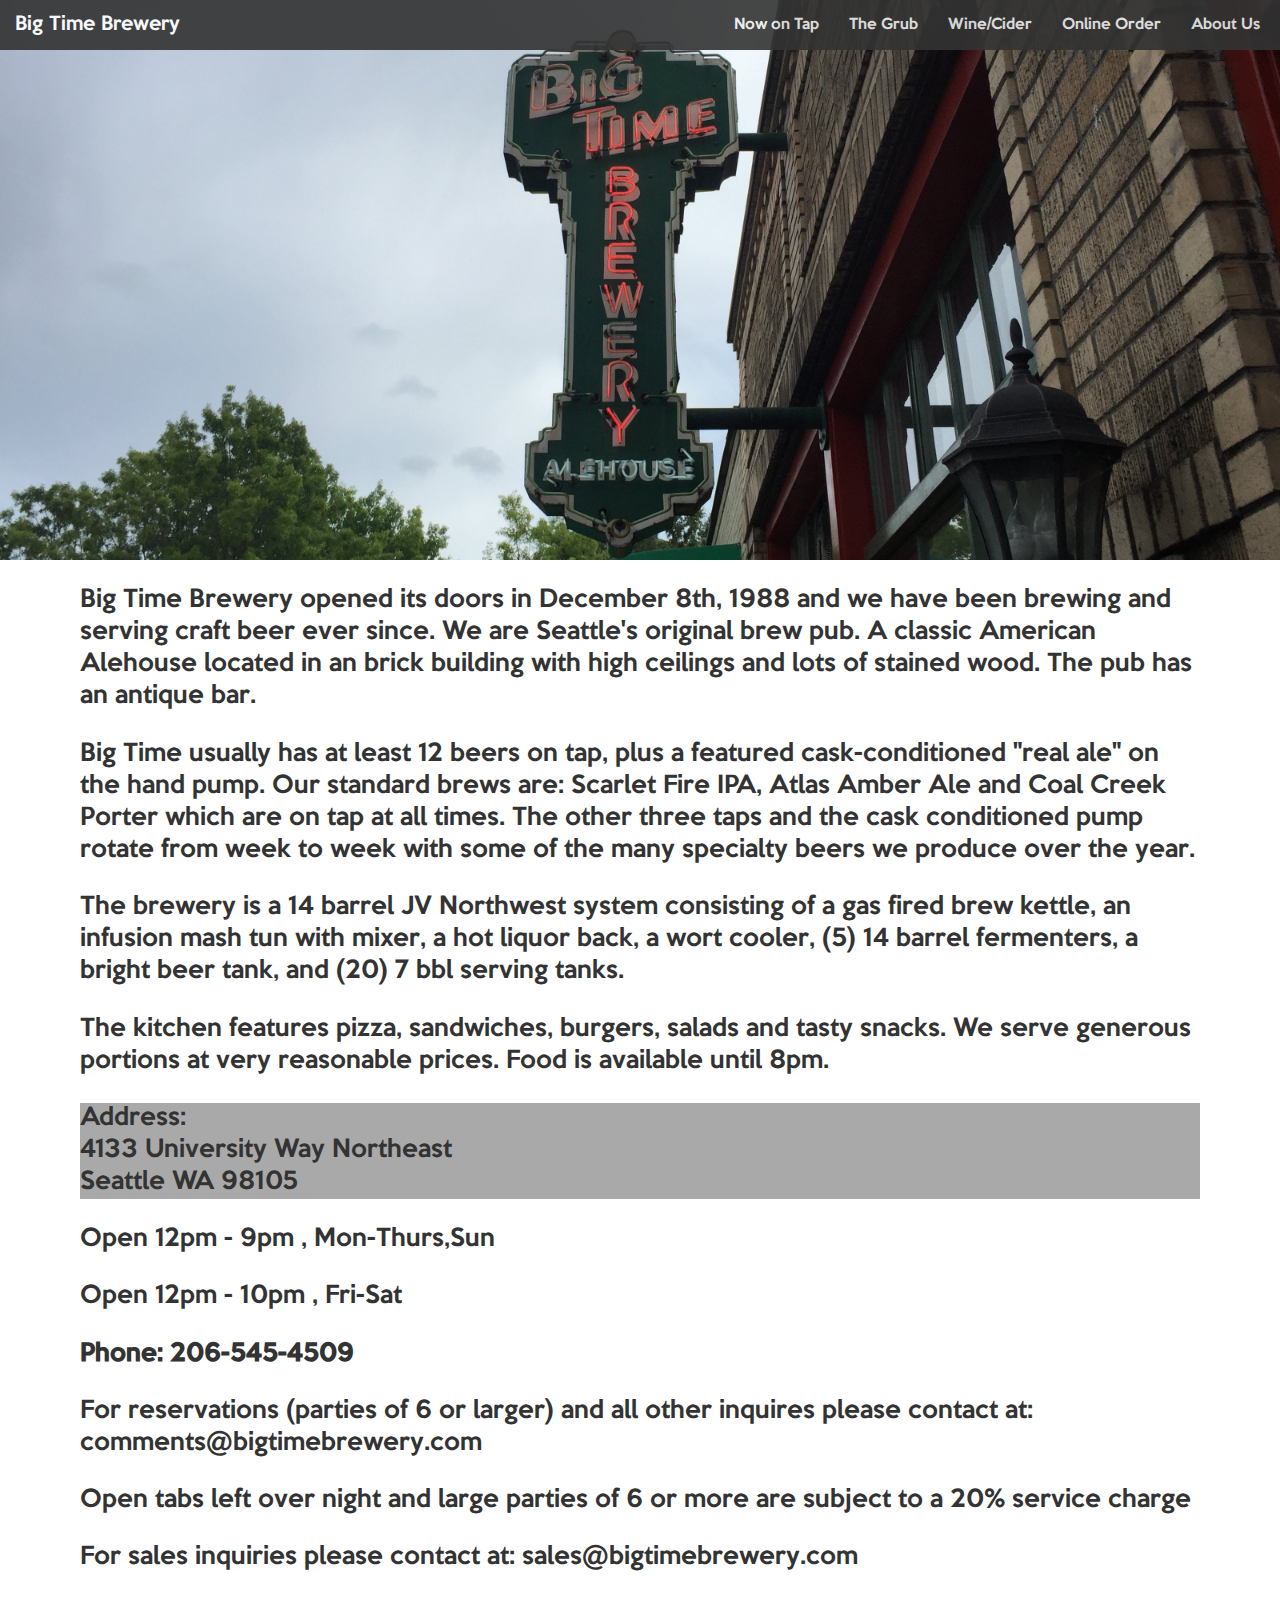
==== about.html @ e3c071cb "V29.4" ====
<!doctype html>
<html class="no-js" lang="">
    <head>
        <meta charset="utf-8">
        <meta http-equiv="x-ua-compatible" content="ie=edge">
        <title>About Us</title>
        <meta name="description" content="">
        <meta name="viewport" content="width=device-width, initial-scale=1">

        <link rel="apple-touch-icon" href="apple-touch-icon.png">
        <!-- Place favicon.ico in the root directory -->

	<link rel="stylesheet" href="css/bootstrap.css">
	<link rel="stylesheet" href="css/styles.css">
        <script src="js/vendor/modernizr-2.8.3.min.js"></script>
    </head>
    <body>
        <!--[if lt IE 8]>
            <p class="browserupgrade">You are using an <strong>outdated</strong> browser. Please <a href="http://browsehappy.com/">upgrade your browser</a> to improve your experience.</p>
        <![endif]-->

	<div class="navbar-default navbar-static-top navHeader">

		<a href="index.html" class="navbar-brand links navLinks">Big Time Brewery</a>
		<button class="navbar-toggle" data-toggle="collapse" data-target=".navHeaderCollapse">
			<span class="icon-bar"></span>
			<span class="icon-bar"></span>
			<span class="icon-bar"></span>
		</button>

		<div class="navbar-collapse navHeaderCollapse collapse">
			<ul class="nav navbar-nav navbar-right" style="margin-right:0;">
				<li class="links hidden-lg hidden-xl"><a href="#"></a></li>
				<li class="links"><a href="taps.html" class="navLinks">Now on Tap</a></li>
				<li class="links"><a href="grub.html" class="navLinks">The Grub</a></li>
				<li class="links"><a href="wine.html" class="navLinks">Wine/Cider</a></li>
				<li class="links"><a href="https://big-time-brewery.square.site/" target="_blank" class="navLinks">Online Order</a></li>
				<li class="links" style="margin-right:5px"><a href="about.html" class="navLinks">About Us</a></li>
			</ul>
		</div>

	</div>
	
	<div class="container-fluid center-block text-center row col-xs-cd-12 pictureHolder hidden-xs" id="pictureFrame">
		<img src="img/neonSignLg.jpg" alt="neon" class="img-responsive">
	</div>

	<div class="indexBody center-block container row col-lg-12">
		<img src="img/logoHeader.png" alt="Header" class="img-responsive center-block mobileHeader hidden-md hidden-lg hidden-sm hidden-xl">
		<div class="textHolder center-block col-sm-12 row">
		<div class="container">
			<p>Big Time Brewery opened its doors in December 8th, 1988 and we have been brewing and serving craft beer ever since. We are Seattle's original brew pub. A classic American Alehouse located in an brick building with high ceilings and lots of stained wood. The pub has an antique bar.</p>
			<p>Big Time usually has at least 12 beers on tap, plus a featured cask-conditioned "real ale" on the hand pump. Our standard brews are: Scarlet Fire IPA, Atlas Amber Ale and Coal Creek Porter which are on tap at all times. The other three taps and the cask conditioned pump rotate from week to week with some of the many specialty beers we produce over the year.</p>
			<p>The brewery is a 14 barrel JV Northwest system consisting of a gas fired brew kettle, an infusion mash tun with mixer, a hot liquor back, a wort cooler, (5) 14 barrel fermenters, a bright beer tank, and (20) 7 bbl serving tanks.<p>
			<p>The kitchen features pizza, sandwiches, burgers, salads and tasty snacks. We serve generous portions at very reasonable prices. Food is available until 8pm.</p>
			<!--<p>The pub is open from 11:30am to 12:30am seven days a week and brewery tours are available Monday through Friday during the day, or by appointment.</p>
			<p>Minors are allowed in the pub 'til 11pm.</p>-->
			<p class="grayBox">Address:<br>
			<a href="https://www.google.com/maps/dir/Current+Location/Big+Time+Brewery+Seattle+WA" target="_blank" id="addressLink">4133 University Way Northeast<br>
			Seattle WA 98105</a></p>
			
			<p>Open 12pm - 9pm , Mon-Thurs,Sun<br>
			<p>Open 12pm - 10pm , Fri-Sat<br>
			<!--<p>Open 11:30am - Last Call<br>
			 Sun-Thurs 11:30am - 12:30am<br>
			Fri-Sat 11:30am - 1:30am</p>
			<p>All ages welcome until 11pm</p>-->
			<p><strong>Phone: 206-545-4509</strong></p>
			<p>For reservations (parties of 6 or larger) and all other inquires please contact at: comments@bigtimebrewery.com</P>
			<p>Open tabs left over night  and large parties of 6 or more  are subject to a 20% service charge</P>
			<p>For sales inquiries please contact at: sales@bigtimebrewery.com</P>
			
		</div>
	</div>
</div>

        <script src="https://ajax.googleapis.com/ajax/libs/jquery/2.0.2/jquery.min.js"></script>
        <script>window.jQuery || document.write('<script src="js/vendor/jquery-2.0.2.min.js"><\/script>')</script>
        <script src="js/plugins.js"></script>
        <script src="js/main.js"></script>
	<script src="js/bootstrap.min.js"></script>
	<script src="js/custom.js"></script>

        <!-- Google Analytics: change UA-XXXXX-X to be your site's ID. -->
        <script>
            (function(b,o,i,l,e,r){b.GoogleAnalyticsObject=l;b[l]||(b[l]=
            function(){(b[l].q=b[l].q||[]).push(arguments)});b[l].l=+new Date;
            e=o.createElement(i);r=o.getElementsByTagName(i)[0];
            e.src='https://www.google-analytics.com/analytics.js';
            r.parentNode.insertBefore(e,r)}(window,document,'script','ga'));
            ga('create','UA-67184218-1','auto');ga('send','pageview');
        </script>
    </body>
</html>
---- css/styles.css ----
@font-face {
  font-family: KeepCalm;
  src: url(../fonts/KeepCalm-Medium.ttf);
}
p {
  font-size: 2.5vh;
  font-family: KeepCalm;
  margin: 25px 10px;
}
h1 {
  font-family: KeepCalm;
  margin: 10px 0px;
  margin-top: 20px;
}
h2,
h3 {
  font-family: KeepCalm;
}
a {
  font-family: KeepCalm;
}
body {
  background-color: #ffffff;
}
#addressLink {
  color: #333333;
}
#myCarousel {
  min-height: 350px;
}
#tapBanner {
  margin-top: 15px;
}
#menuBanner {
  margin: 15px 0px;
}
.indexBody,
.center-block,
.text-center,
container-fluid,
.row {
  position: 0 0 ;
}
.container-fluid,
.row,
center-block,
.text-center {
  margin: 0% 0%;
}
.navbar-default,
.navbar-toggle,
.navbar-collapse,
.navHeader,
.navHeaderExpanded,
.bigTimeHeader,
.tapHeader {
  background-color: #333333;
  opacity: 0.9;
}
.mainBody,
.textHolder,
.pictureHolder .topLayer {
  background-color: #ffffff;
}
#pictureFrame,
.slideshowPictures {
  width: 100%;
  height: 100%;
  margin: 0;
  padding: 0;
}
.navLinks {
  color: #ffffff !important;
}
.links {
  opacity: 1 !important;
}
.indexBody {
  height: 100%;
  width: 100%;
}
.headerLogo {
  max-width: 100px;
}
.textHolder {
  width: 100%;
}
.secondaryBody {
  margin: 50px 0px;
  border-radius: 10px;
}
.navHeaderCollapse {
  margin-left: 200px;
}
.headerHolder {
  display: flex;
  position: absolute;
  z-index: 3;
  height: 100%;
  width: 100%;
  align-items: center;
}
.bigTimeHeader {
  max-width: 500px;
  margin: auto;
  padding: 25px;
  color: #ffffff !important;
}
.tapHeader {
  max-width: 750px;
  margin: auto;
  padding: 25px;
  color: #ffffff !important;
}
.navbar-collapse {
  z-index: 1000;
}
.mobileHeader {
  margin-top: 65px;
}
.topLayer {
  width: 100%;
}
.navHeader {
  position: absolute;
  width: 100%;
}
.navHeaderExpanded {
  position: absolute;
  width: 100%;
}
.pictureHolder {
  position: static;
}
.grayBox {
  background-color: #a9a9a9;
}
.mainBody {
  height: 100%;
}
.connectPic {
  width: 30px;
  margin: 0px 10px;
}
.headerText {
  margin: 5px 0px 0px  0px;
}
.flexMobile {
  display: flex;
  height: 75px;
  align-items: center;
  justify-content: space-around;
}
.btMenu {
  width: 200%;
}
.drinkHeader {
  margin: 20px 0px;
}
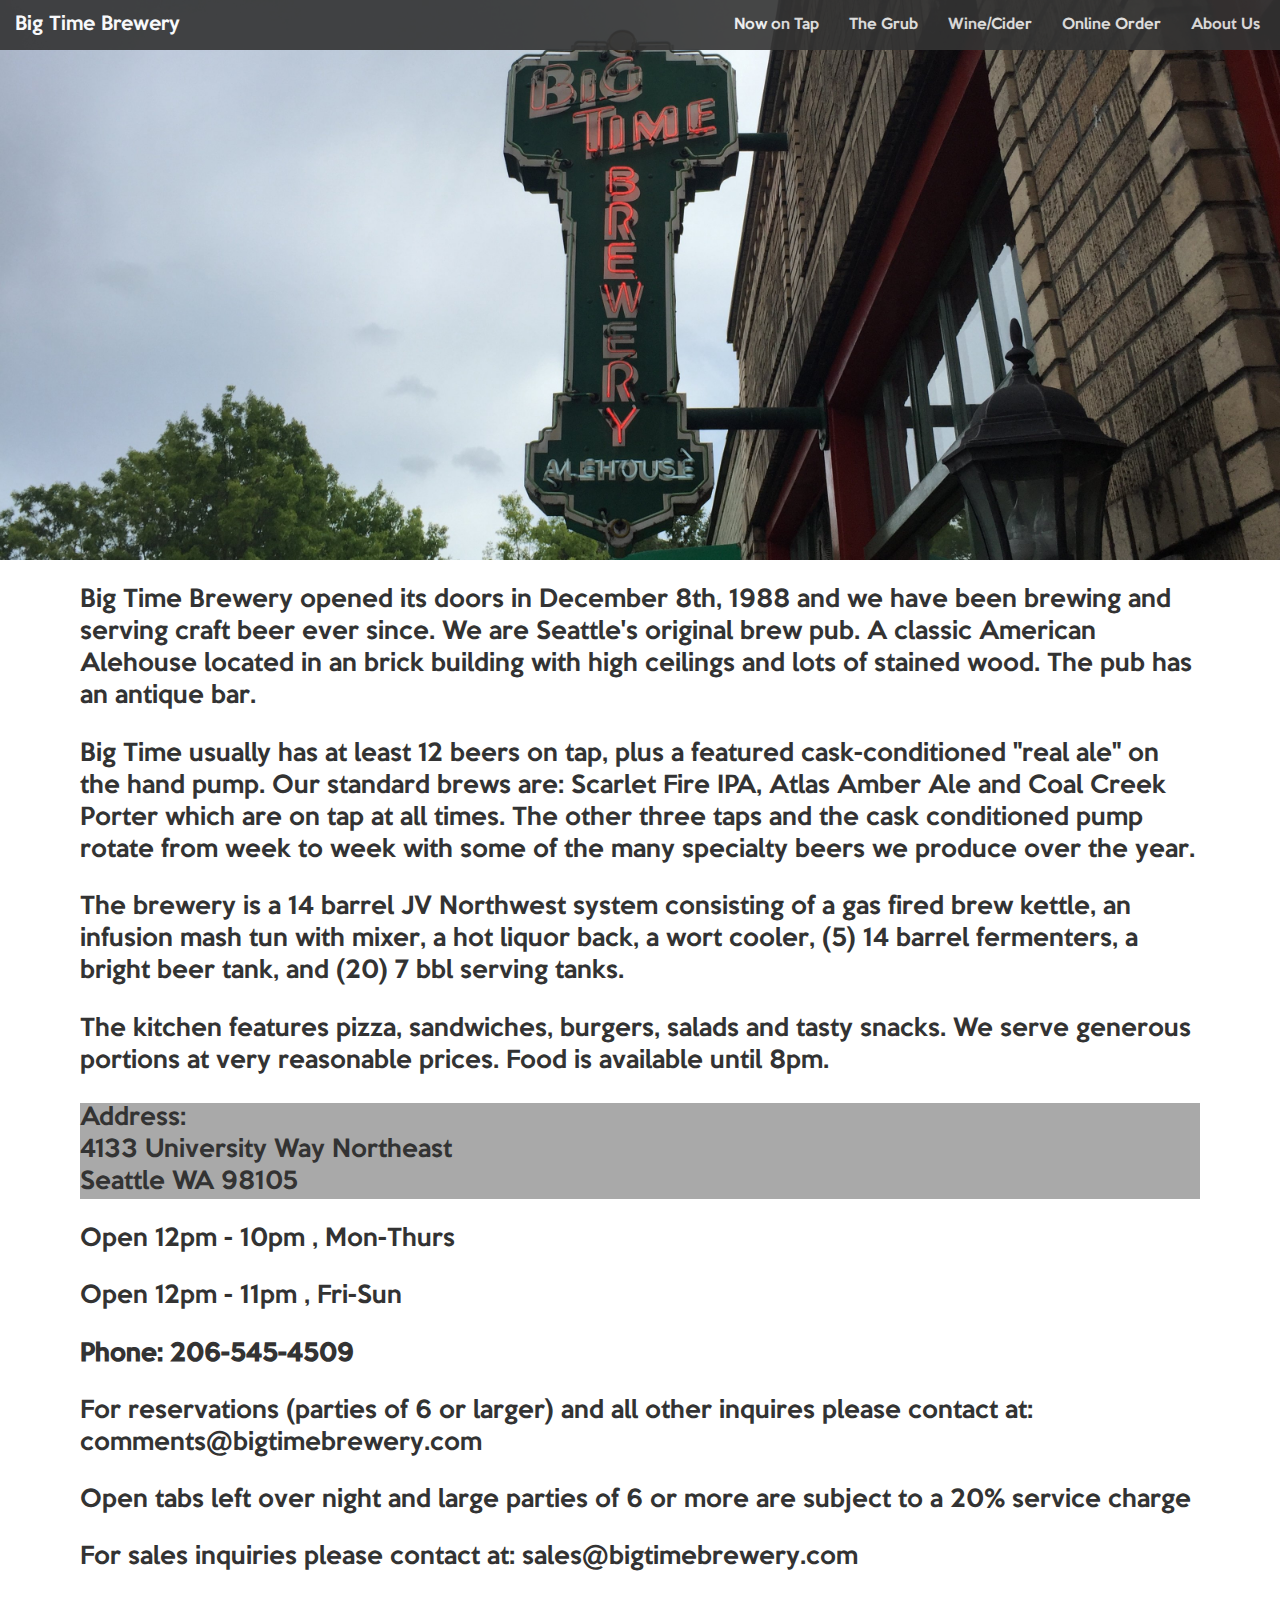
==== commit c7ff9f64: "V30.6" ====
--- a/about.html
+++ b/about.html
@@ -34,7 +34,7 @@
 				<li class="links"><a href="taps.html" class="navLinks">Now on Tap</a></li>
 				<li class="links"><a href="grub.html" class="navLinks">The Grub</a></li>
 				<li class="links"><a href="wine.html" class="navLinks">Wine/Cider</a></li>
-				<li class="links"><a href="https://big-time-brewery.square.site/" target="_blank" class="navLinks">Online Order</a></li>
+				<li class="links"><a href="https://ordering.app/bigtimebrewery/" target="_blank" class="navLinks">Online Order</a></li>
 				<li class="links" style="margin-right:5px"><a href="about.html" class="navLinks">About Us</a></li>
 			</ul>
 		</div>
@@ -59,8 +59,8 @@
 			<a href="https://www.google.com/maps/dir/Current+Location/Big+Time+Brewery+Seattle+WA" target="_blank" id="addressLink">4133 University Way Northeast<br>
 			Seattle WA 98105</a></p>
 			
-			<p>Open 12pm - 9pm , Mon-Thurs,Sun<br>
-			<p>Open 12pm - 10pm , Fri-Sat<br>
+			<p>Open 12pm - 10pm , Mon-Thurs<br>
+			<p>Open 12pm - 11pm , Fri-Sun<br>
 			<!--<p>Open 11:30am - Last Call<br>
 			 Sun-Thurs 11:30am - 12:30am<br>
 			Fri-Sat 11:30am - 1:30am</p>
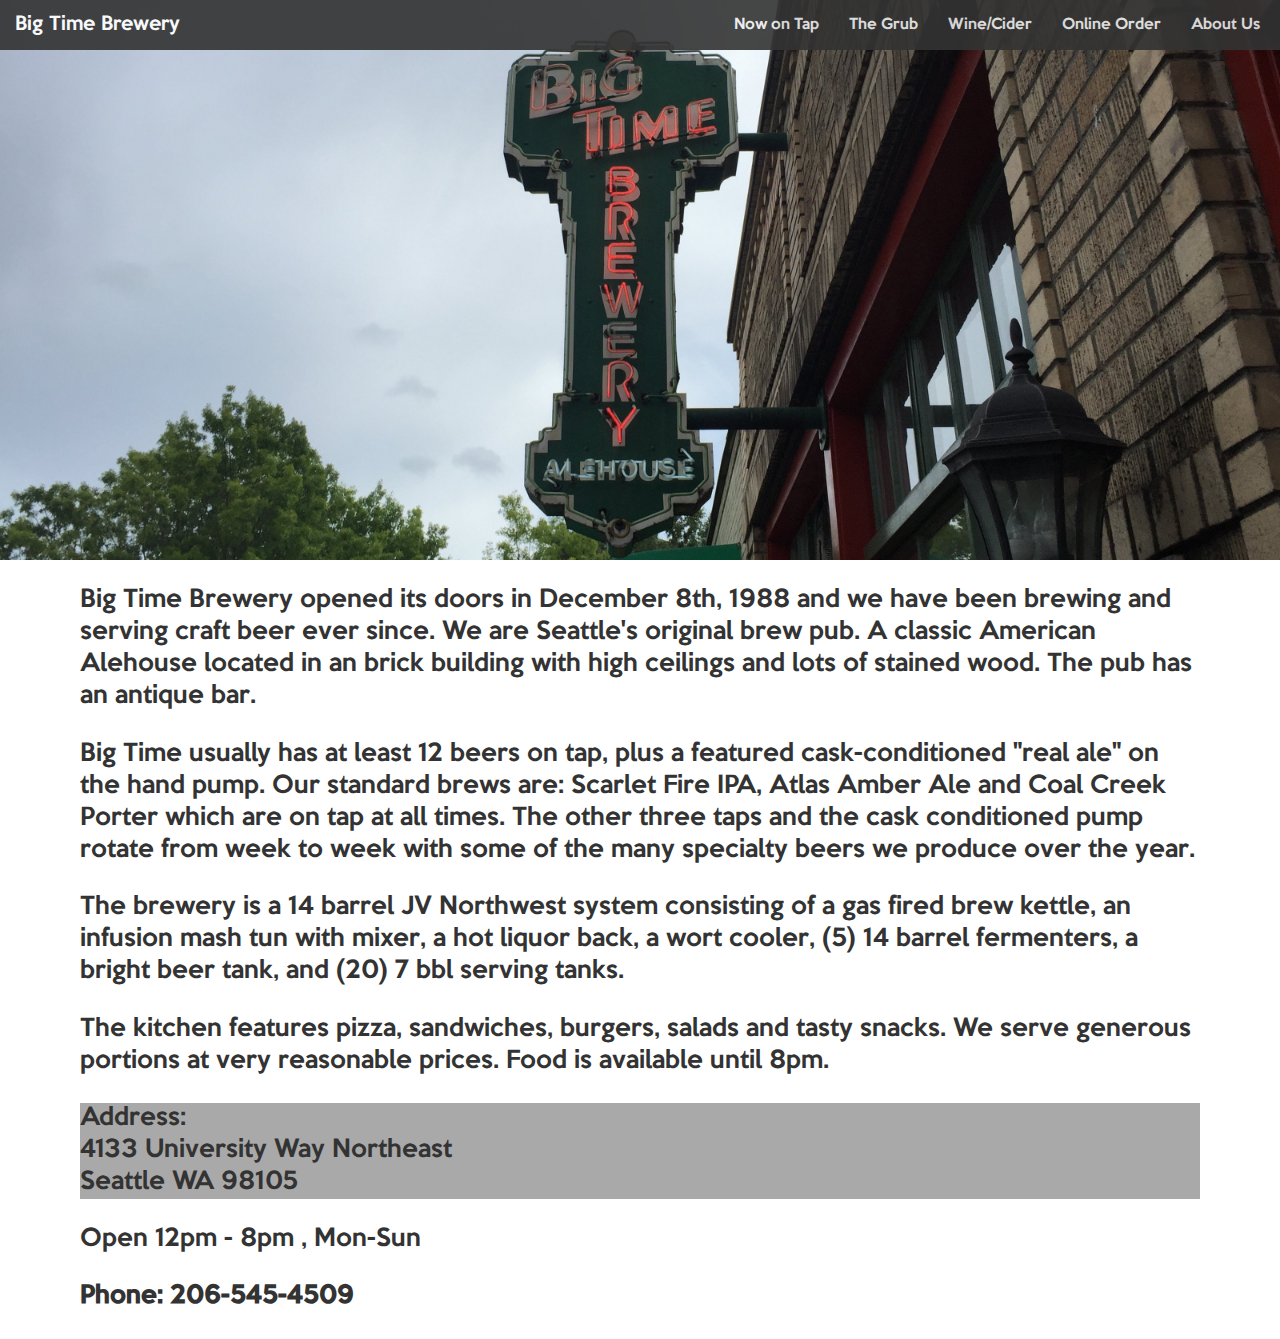
==== commit 48d95fa0: "V40.1" ====
--- a/about.html
+++ b/about.html
@@ -59,17 +59,16 @@
 			<a href="https://www.google.com/maps/dir/Current+Location/Big+Time+Brewery+Seattle+WA" target="_blank" id="addressLink">4133 University Way Northeast<br>
 			Seattle WA 98105</a></p>
 			
-			<p>Open 12pm - 10pm , Mon-Thurs<br>
-			<p>Open 12pm - 11pm , Fri-Sun<br>
+			<p>Open 12pm - 8pm , Mon-Sun<br>
 			<!--<p>Open 11:30am - Last Call<br>
 			 Sun-Thurs 11:30am - 12:30am<br>
 			Fri-Sat 11:30am - 1:30am</p>
 			<p>All ages welcome until 11pm</p>-->
 			<p><strong>Phone: 206-545-4509</strong></p>
-			<p>For reservations (parties of 6 or larger) and all other inquires please contact at: comments@bigtimebrewery.com</P>
+			<!--<p>For reservations (parties of 6 or larger) and all other inquires please contact at: comments@bigtimebrewery.com</P>
 			<p>Open tabs left over night  and large parties of 6 or more  are subject to a 20% service charge</P>
 			<p>For sales inquiries please contact at: sales@bigtimebrewery.com</P>
-			
+			-->
 		</div>
 	</div>
 </div>
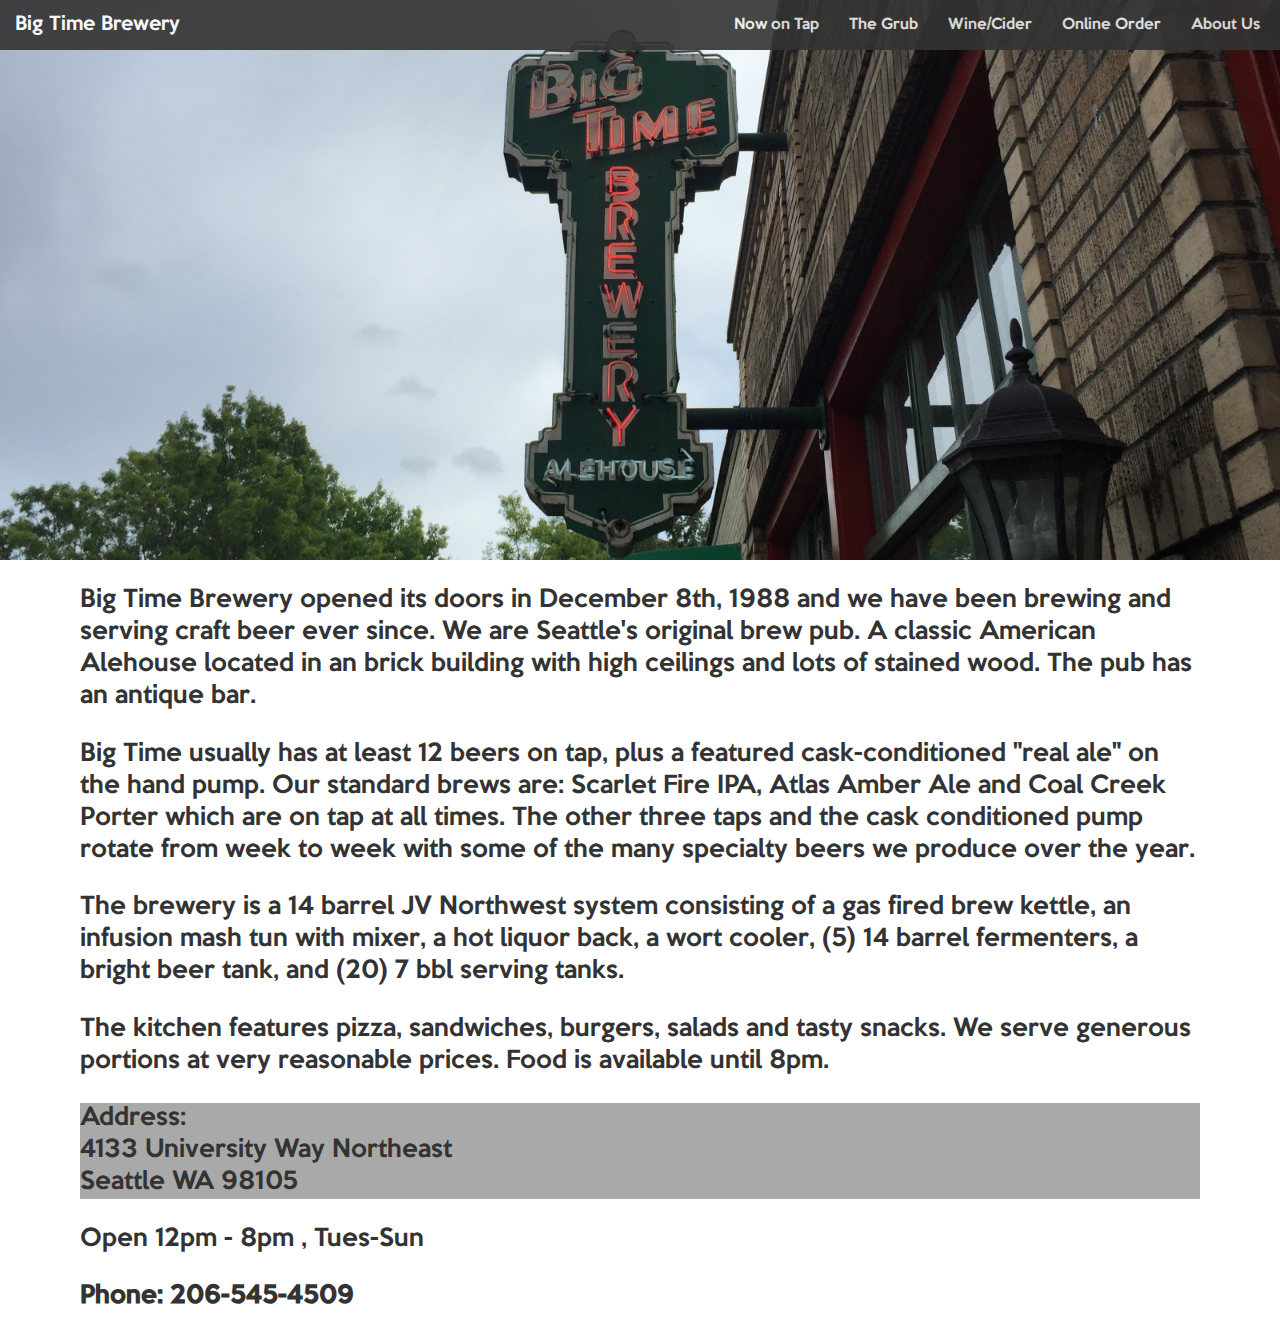
==== commit f3c58ed0: "V40.2" ====
--- a/about.html
+++ b/about.html
@@ -59,7 +59,7 @@
 			<a href="https://www.google.com/maps/dir/Current+Location/Big+Time+Brewery+Seattle+WA" target="_blank" id="addressLink">4133 University Way Northeast<br>
 			Seattle WA 98105</a></p>
 			
-			<p>Open 12pm - 8pm , Mon-Sun<br>
+			<p>Open 12pm - 8pm , Tues-Sun<br>
 			<!--<p>Open 11:30am - Last Call<br>
 			 Sun-Thurs 11:30am - 12:30am<br>
 			Fri-Sat 11:30am - 1:30am</p>
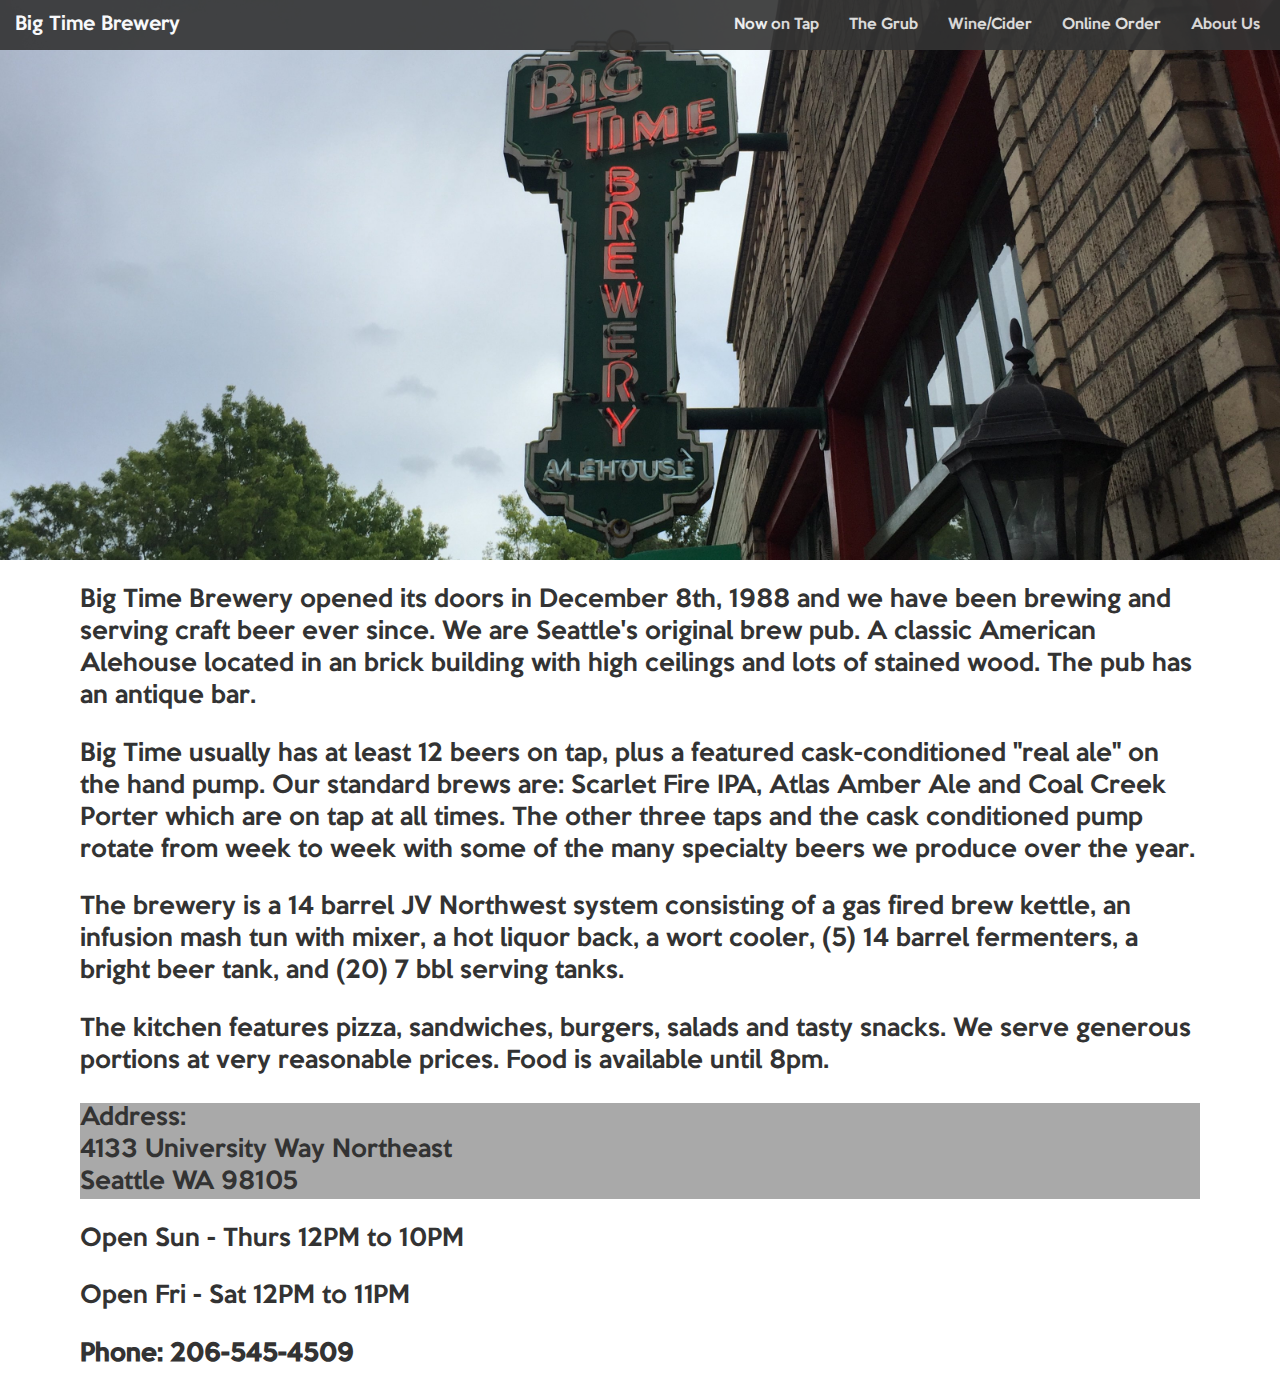
==== commit f127eda4: "V40.6" ====
--- a/about.html
+++ b/about.html
@@ -59,7 +59,8 @@
 			<a href="https://www.google.com/maps/dir/Current+Location/Big+Time+Brewery+Seattle+WA" target="_blank" id="addressLink">4133 University Way Northeast<br>
 			Seattle WA 98105</a></p>
 			
-			<p>Open 12pm - 8pm , Tues-Sun<br>
+			<p>Open Sun - Thurs 12PM to 10PM<br>	
+			<p>Open Fri - Sat 12PM to 11PM<br>	
 			<!--<p>Open 11:30am - Last Call<br>
 			 Sun-Thurs 11:30am - 12:30am<br>
 			Fri-Sat 11:30am - 1:30am</p>
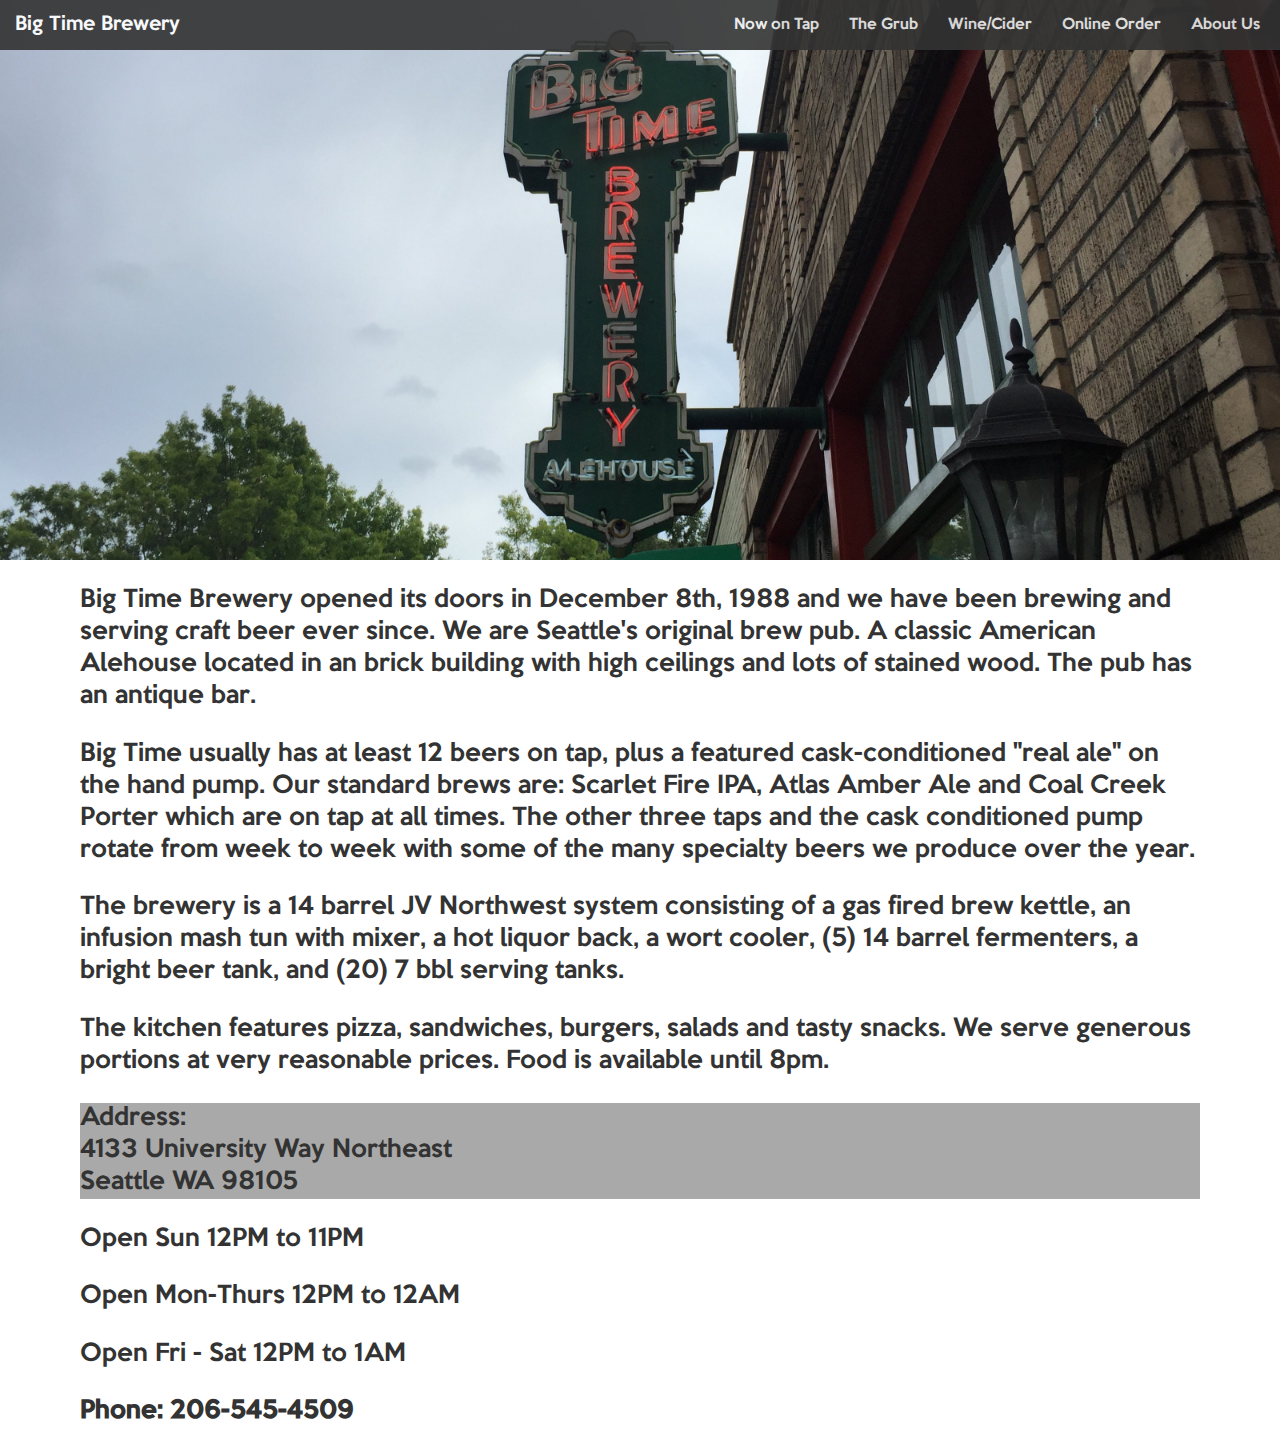
==== commit 50a9f035: "V40.9" ====
--- a/about.html
+++ b/about.html
@@ -59,8 +59,9 @@
 			<a href="https://www.google.com/maps/dir/Current+Location/Big+Time+Brewery+Seattle+WA" target="_blank" id="addressLink">4133 University Way Northeast<br>
 			Seattle WA 98105</a></p>
 			
-			<p>Open Sun - Thurs 12PM to 10PM<br>	
-			<p>Open Fri - Sat 12PM to 11PM<br>	
+			<p>Open Sun 12PM to 11PM<br>
+			<p>Open Mon-Thurs 12PM to 12AM<br>
+			<p>Open Fri - Sat 12PM to 1AM<br>	
 			<!--<p>Open 11:30am - Last Call<br>
 			 Sun-Thurs 11:30am - 12:30am<br>
 			Fri-Sat 11:30am - 1:30am</p>
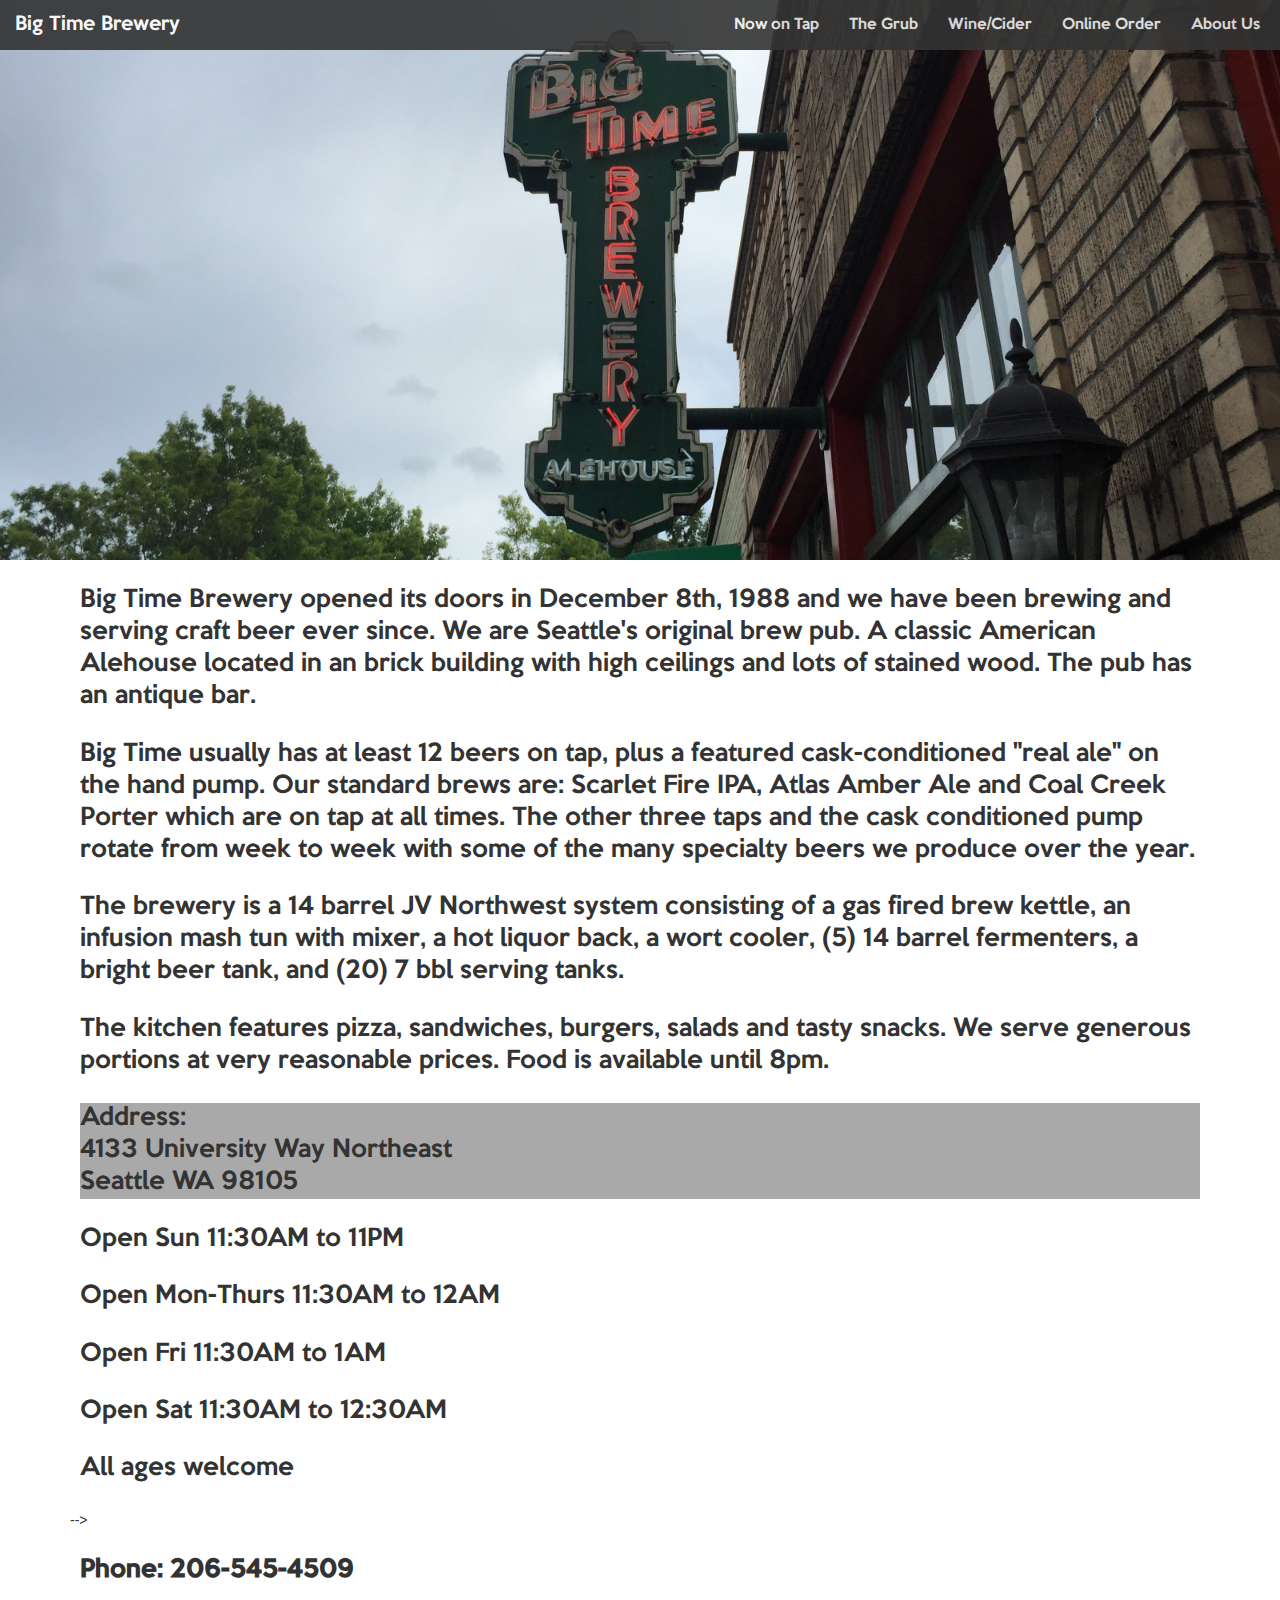
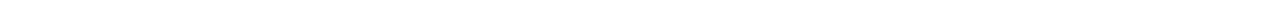
==== commit b413eda6: "v2024.1" ====
--- a/about.html
+++ b/about.html
@@ -34,7 +34,7 @@
 				<li class="links"><a href="taps.html" class="navLinks">Now on Tap</a></li>
 				<li class="links"><a href="grub.html" class="navLinks">The Grub</a></li>
 				<li class="links"><a href="wine.html" class="navLinks">Wine/Cider</a></li>
-				<li class="links"><a href="https://ordering.app/bigtimebrewery/" target="_blank" class="navLinks">Online Order</a></li>
+				<li class="links"><a href="https://www.clover.com/online-ordering/big-time-brewery-seattle" target="_blank" class="navLinks">Online Order</a></li>
 				<li class="links" style="margin-right:5px"><a href="about.html" class="navLinks">About Us</a></li>
 			</ul>
 		</div>
@@ -59,13 +59,12 @@
 			<a href="https://www.google.com/maps/dir/Current+Location/Big+Time+Brewery+Seattle+WA" target="_blank" id="addressLink">4133 University Way Northeast<br>
 			Seattle WA 98105</a></p>
 			
-			<p>Open Sun 12PM to 11PM<br>
-			<p>Open Mon-Thurs 12PM to 12AM<br>
-			<p>Open Fri - Sat 12PM to 1AM<br>	
-			<!--<p>Open 11:30am - Last Call<br>
-			 Sun-Thurs 11:30am - 12:30am<br>
-			Fri-Sat 11:30am - 1:30am</p>
-			<p>All ages welcome until 11pm</p>-->
+			<p>Open Sun 11:30AM to 11PM<br>
+			<p>Open Mon-Thurs 11:30AM to 12AM<br>
+			<p>Open Fri 11:30AM to 1AM<br>	
+			<p>Open Sat 11:30AM to 12:30AM<br>	
+			
+			<p>All ages welcome</p>-->
 			<p><strong>Phone: 206-545-4509</strong></p>
 			<!--<p>For reservations (parties of 6 or larger) and all other inquires please contact at: comments@bigtimebrewery.com</P>
 			<p>Open tabs left over night  and large parties of 6 or more  are subject to a 20% service charge</P>
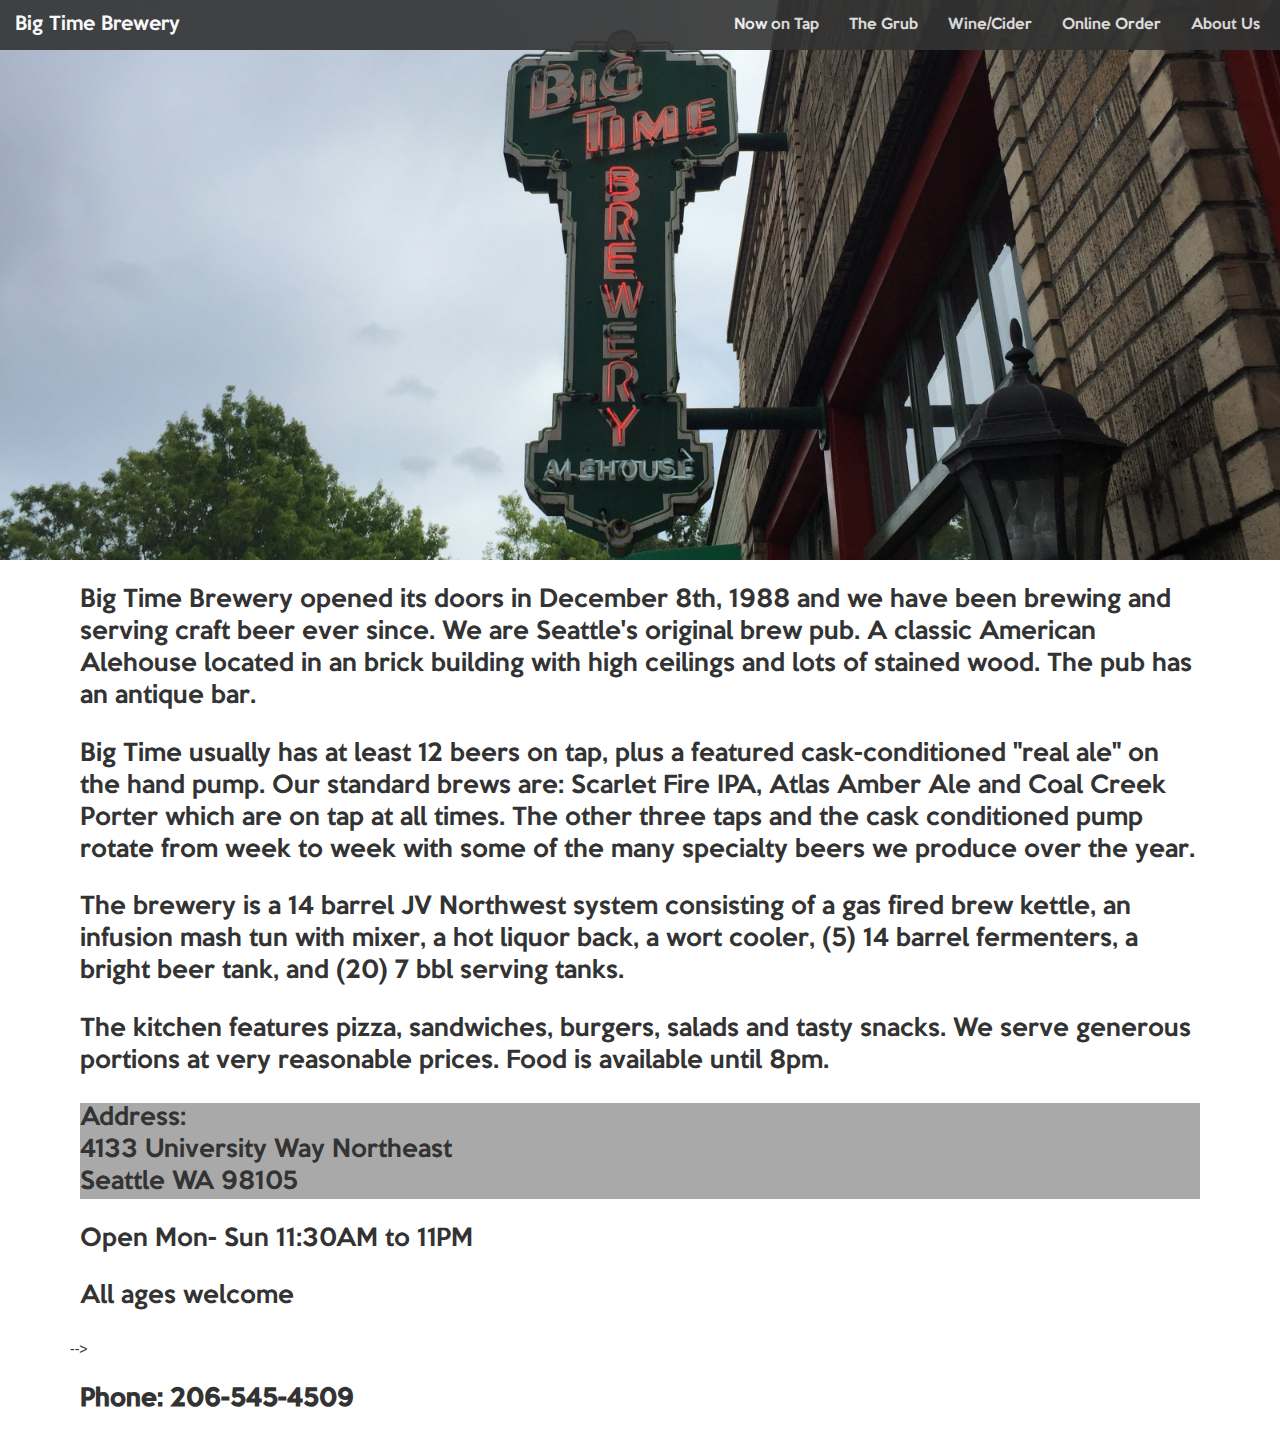
==== commit c610418e: "v2024.2" ====
--- a/about.html
+++ b/about.html
@@ -59,10 +59,10 @@
 			<a href="https://www.google.com/maps/dir/Current+Location/Big+Time+Brewery+Seattle+WA" target="_blank" id="addressLink">4133 University Way Northeast<br>
 			Seattle WA 98105</a></p>
 			
-			<p>Open Sun 11:30AM to 11PM<br>
-			<p>Open Mon-Thurs 11:30AM to 12AM<br>
+			<p>Open Mon- Sun 11:30AM to 11PM<br>
+			<!--<p>Open Mon-Thurs 11:30AM to 12AM<br>
 			<p>Open Fri 11:30AM to 1AM<br>	
-			<p>Open Sat 11:30AM to 12:30AM<br>	
+			<p>Open Sat 11:30AM to 12:30AM<br>	-->
 			
 			<p>All ages welcome</p>-->
 			<p><strong>Phone: 206-545-4509</strong></p>
